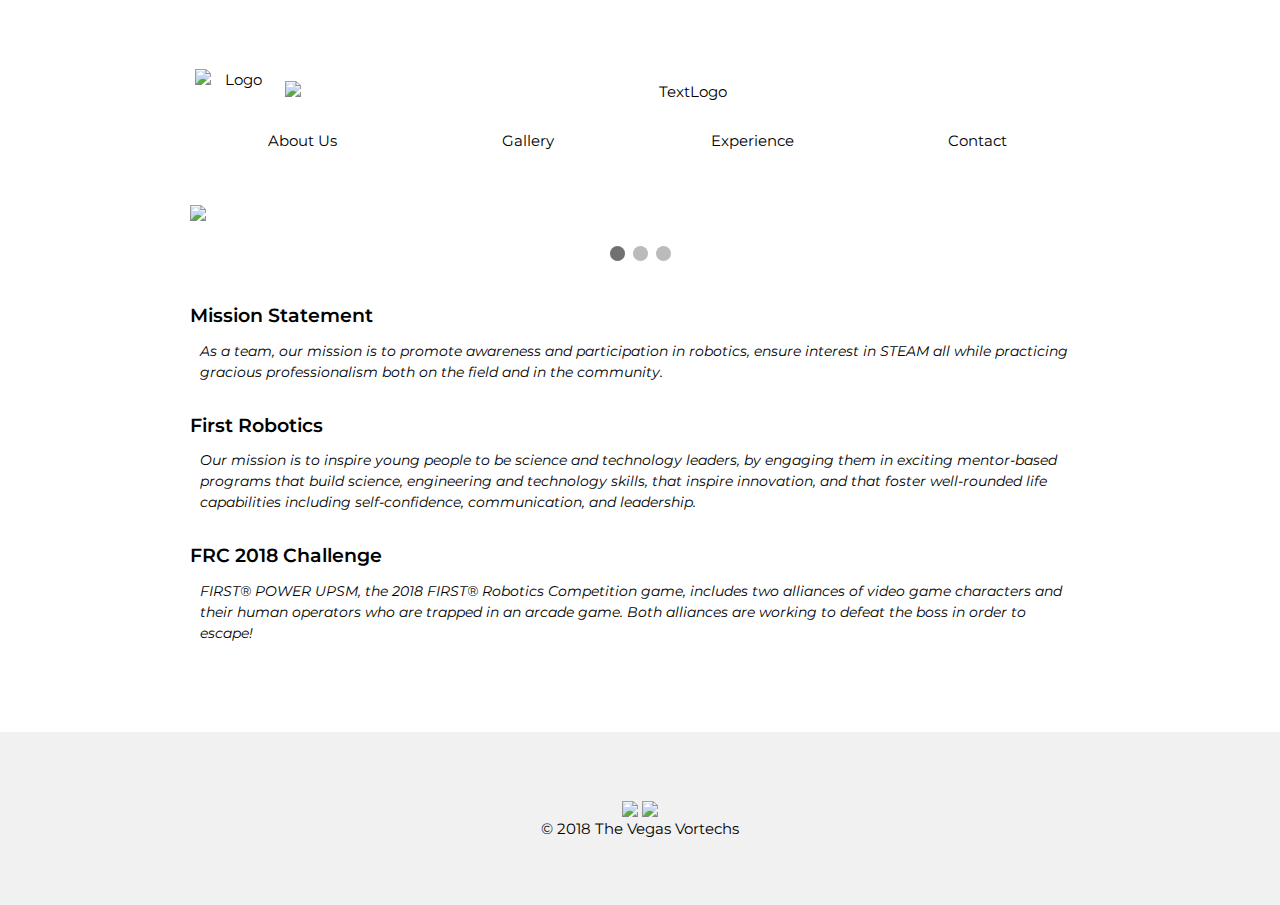
==== index.html @ c932357c "Add files via upload" ====
<!DOCTYPE html>
<html>
<title>Vegas Vortechs</title>
<meta charset="UTF-8">
<meta name="viewport" content="width=device-width, initial-scale=1">
<link href="https://fonts.googleapis.com/css?family=Montserrat:400,500,600,700" rel="stylesheet">
<link rel="stylesheet" href="style.css">
<link rel="shortcut icon" href="favicons.png">
<link rel="stylesheet" href="https://cdnjs.cloudflare.com/ajax/libs/font-awesome/4.7.0/css/font-awesome.min.css">

<style>
body,p,h1,h2,h3,h4,h5,h6 {font-family: "Montserrat", sans-serif}
h3 { font-weight: 600;margin-bottom: 0;}
</style>
<body>
<div class="container padding-64">
<div class="content center images">
    <a href="index.html">
<img class="topimg topimg1" src="images/Logo.png" alt="Logo" style="width: 10%;">
<img class="topimg " src="images/text.png" alt="TextLogo" style="width: 90%;padding: 16.755px 5px;">
    </a>
</div>
<div class="content padding-16">
    <div class="row">
        <div class="column"><a class="nodec" href="about.html"><p class="center barthing">About Us</p></a></div>
        <div class="column"><a class="nodec" href="gallery.html"><p class="center barthing">Gallery</p></a></div>
        <div class="column"><a class="nodec" href="lessons.html"><p class="center barthing">Experience</p></a></div>
        <div class="column"><a class="nodec" href="contact.html"><p class="center barthing">Contact</p></a></div>
    </div>
</div>
<div class="content padding-16">
    <div class="slideshow-container">
        <div class="mySlides fade">
            <img src="images/banner1.jpg" style="width:100%;">
        </div>
        <div class="mySlides fade">
            <img src="images/banner2.jpg" style="width:100%;">
        </div>
        <div class="mySlides fade">
            <img src="images/banner3.jpg" style="width:100%;">
        </div>
    </div>
    <br>
<div style="text-align:center">
    <span class="dot"></span> 
    <span class="dot"></span> 
    <span class="dot"></span> 
</div>
</div> 
<div class="content">
<h3>Mission Statement</h3>
<p class="text">As a team, our mission is to promote awareness and participation in robotics, ensure interest in STEAM all while practicing gracious professionalism both on the field and in the community.</p>
</div>
<div class="content">
<h3>First Robotics</h3>
<p class="text">Our mission is to inspire young people to be science and technology leaders, by engaging them in exciting mentor-based programs that build science, engineering and technology skills, that inspire innovation, and that foster well-rounded life capabilities including self-confidence, communication, and leadership.</p>
</div>
<div class="content">
<h3>FRC 2018 Challenge</h3>
<p class="text">FIRST® POWER UPSM, the 2018 FIRST® Robotics Competition game, includes two alliances of video
game characters and their human operators who are trapped in an arcade game. Both alliances are
working to defeat the boss in order to escape!</p>
</div>

</div>
  <footer class="padding-64 light-grey center" id="footer">
    <div class="">
        <a href="https://www.facebook.com/vegas.vortechs.14 "><img src="images/fb.png" class="media"></a>
        <a href="https://instagram.com/the_vegas_vortechs?utm_source=ig_profile_share&igshid=18ozrs42c6ci4 "><img src="images/ig.png" class="media"></a>
        <p style="font-size: 15px;margin: 0;">© 2018 The Vegas Vortechs</p>
      </div>
  </footer>
</body>
    
    
    
<script>
var slideIndex = 0;
showSlides();

function showSlides() {
    var i;
    var slides = document.getElementsByClassName("mySlides");
    var dots = document.getElementsByClassName("dot");
    for (i = 0; i < slides.length; i++) {
       slides[i].style.display = "none";  
    }
    slideIndex++;
    if (slideIndex > slides.length) {slideIndex = 1}    
    for (i = 0; i < dots.length; i++) {
        dots[i].className = dots[i].className.replace(" active", "");
    }
    slides[slideIndex-1].style.display = "block";  
    dots[slideIndex-1].className += " active";
    setTimeout(showSlides, 4000);
}
    
</script>
    
    
</html>
---- style.css ----
html{box-sizing:border-box}*,*:before,*:after{box-sizing:inherit}
html{-ms-text-size-adjust:100%;-webkit-text-size-adjust:100%}body{margin:0}
body, html {height: 100%}

p {font-size: 16px;}
h3 {font-size: 19px;}

/* My custom CSS */
.column {
    float: left;
    width: 25%;
    padding: 0px;
    height: 100%;
}

.columnsecond {
    float: right;
    width: 90%;
    padding: 25px;
    height: 106.66px;
    overflow: hidden;
}

.row:after {
    content: "";
    display: table;
    clear: both;
    height: auto;
}
.barthing {
    color: black;
    background-color: #fff;
    font-size: 15px;
}

.barthing:hover {
font-weight: bold;
color: white;
background-color: #231f20;
}

.current {
color: white;
background-color: #231f20;
}

.nodec {
      text-decoration:none;
}

.feature {
    width: 300px;
    height: auto;
    float: left;
}

.featureclothes {
    width: 300px;
    height: 280px;
    float: left;
}

.featuretruck {
    width: 450px;
    height: auto;
    float: left;
}

.mySlides {display:none}

/* Slideshow container */

/* The dots/bullets/indicators */
.dot {
  height: 15px;
  width: 15px;
  margin: 0 2px;
  background-color: #bbb;
  border-radius: 50%;
  display: inline-block;
  transition: background-color 0.6s ease;
}

.active {
  background-color: #717171;
}

.thumb {
    height: 200px;
    display: block;
    margin: auto;
}

.thumbboard {
    height: 500px;
    display: block;
    margin: auto;
}

.thumbwheel {
    height: 300px;
    display: block;
    margin: auto;
}

.thumbtruck {
    height: 150px;
    display: block;
    margin: auto;
}

.itemname {
    font-size: 11px;
    color: #000;
}
.itemprice {
    font-size: 11px;
    color: #4f4f4f;
    margin: 0;
}

.desc {
margin: auto;
display: block;
width: 200px;
}
/* W3.CSS 4.06 November 2017 by Jan Egil and Borge Refsnes */
html{box-sizing:border-box}*,*:before,*:after{box-sizing:inherit}
/* Extract from normalize.css by Nicolas Gallagher and Jonathan Neal git.io/normalize */
html{-ms-text-size-adjust:100%;-webkit-text-size-adjust:100%}body{margin:0}
figure,footer{display:block}
a{background-color:transparent;-webkit-text-decoration-skip:objects}
a:active,a:hover{outline-width:0}figure{margin:1em 40px}img{border-style:none}
button,input{font:inherit;margin:0}
button,input{overflow:visible}button{text-transform:none}
button,html [type=button]{-webkit-appearance:button}
button::-moz-focus-inner, [type=button]::-moz-focus-inner{border-style:none;padding:0}
button:-moz-focusring, [type=button]:-moz-focusring{outline:1px dotted ButtonText}
::-webkit-input-placeholder{color:inherit;opacity:0.54}
::-webkit-file-upload-button{-webkit-appearance:button;font:inherit}
/* End extract */
html,body{font-family:Verdana,sans-serif;font-size:15px;line-height:1.5}html{overflow-x:hidden}h2{font-size:30px}h4{font-size:20px}
h2,h4{font-family:"Montserrat",Arial,sans-serif;font-weight:400;margin:10px 0}.wide{letter-spacing:4px}img{margin-bottom:-5px}a{color:inherit}
.button{border:none;display:inline-block;outline:0;vertical-align:middle;overflow:hidden;text-decoration:none;color:inherit;background-color:inherit;text-align:center;cursor:pointer;white-space:nowrap}
button:hover {color: black;}
.button{-webkit-touch-callout:none;-webkit-user-select:none;-khtml-user-select:none;-moz-user-select:none;-ms-user-select:none;user-select:none}
.input{padding:8px;display:block;border:none;border-bottom:1px solid #ccc;width:100%}
.modal{z-index:3;display:none;padding-top:100px;position:fixed;left:0;top:0;width:100%;height:100%;overflow:auto;background-color:rgb(0,0,0);background-color:rgba(0,0,0,0.4)}
.modal-content{margin:auto;background-color:#fff;position:relative;padding:0;outline:0;width:600px}
.container:after,.container:before,.row:after,.row:before,.row-padding:after,.row-padding:before{content:"";display:table;clear:both}
.half{float:left;width:100%}
@media (min-width:601px){.half{width:49.99999%}}
.content{max-width:900px;margin:auto}

@media (max-width:600px){.modal-content{margin:0 10px;width:auto!important}.modal{padding-top:30px}}
@media (max-width:768px){.modal-content{width:500px}.modal{padding-top:50px}}
@media (min-width:993px){.modal-content{width:900px}}
.row-padding,.row-padding>.half{padding:0 8px}
.container{padding:0.01em 16px}
.center{text-align:center!important}
.padding-16{padding-top:16px!important;padding-bottom:16px!important}
.padding-64{padding-top:64px!important;padding-bottom:64px!important}.sidepaddings{padding-left:400px;padding-right:400px;}
.button:hover{color:#fff!important;background-color:#000!important}
/* Colors */
.white{color:#000!important;background-color:#fff!important}
.light-grey{color:#000!important;background-color:#f1f1f1!important}
.dark-grey{color:#fff!important;background-color:#616161!important}


.columnlogo {
    float: left;
    width: 20%;
    padding: 0px;
    height: 100%;
    overflow: hidden;
}

.topimg {
    padding: 5px;
    float: left;
}



.slideshow-container {
}
 
.text {
    margin-top: 0;
    font-style: italic;
    font-size: 14px;
    padding: 10px;
}

.texta {
    margin-top: 0;
    font-style: italic;
    font-size: 14px;
    padding: 10px;
    width: 80%;
    float: right;
}


.media {
    width: 50px;
    opacity: 1;

}
.media:hover {
    width: 50px;
    opacity: 0.7;

}

.aboutuspic {
    width: 100%;
}

.avatar {
    width: 20%;
    float: left;
}

.quote {
    font-style: italic;
    float: right;
    font-size: 14px;
    padding-top: 20px;
    padding-bottom: 20px;

    width: 100%
}


div.gallery img {
    width: 100%;
    height: auto;
}
* {
    box-sizing: border-box;
}

.responsive {
    padding:6px;
    float: left;
    width: 24.99999%;
}

@media only screen and (max-width: 700px) {
    .responsive {
        width: 49.99999%;
    }
}

@media only screen and (max-width: 500px) {
    .responsive {
        width: 100%;
    }
}

.clearfix:after {
    content: "";
    display: table;
    clear: both;
}
.orange {
    color: #a86d3f;
}

.blue {
    color: darkblue;
}
.w3-button{border:none;display:inline-block;padding:8px 16px;vertical-align:middle;overflow:hidden;text-decoration:none;color:inherit;background-color:inherit;text-align:center;cursor:pointer;white-space:nowrap}
.w3-button{-webkit-touch-callout:none;-webkit-user-select:none;-khtml-user-select:none;-moz-user-select:none;-ms-user-select:none;user-select:none}   
.w3-button:disabled{cursor:not-allowed;opacity:0.3}
.w3-button{width:100%;text-align:left;padding:8px 16px}
.w3-button{white-space:normal}
.w3-button:hover{color:#000!important;background-color:#ccc!important}
.w3-input{padding:8px;display:block;border:none;border-bottom:1px solid #ccc;width:100%}
.w3-section,.w3-code{margin-top:16px!important;margin-bottom:16px!important}
img {
  opacity: 1;
  transition: opacity 0.3s;
}

img[data-src] {
  opacity: 0;
}
@media only screen and (max-width: 700px) {
    .topimg {
        padding: 5px;
        float:none;
    }
}
@media only screen and (max-width: 700px) {
    .topimg1 {
 
    }
}
.images {
    height: auto;
}
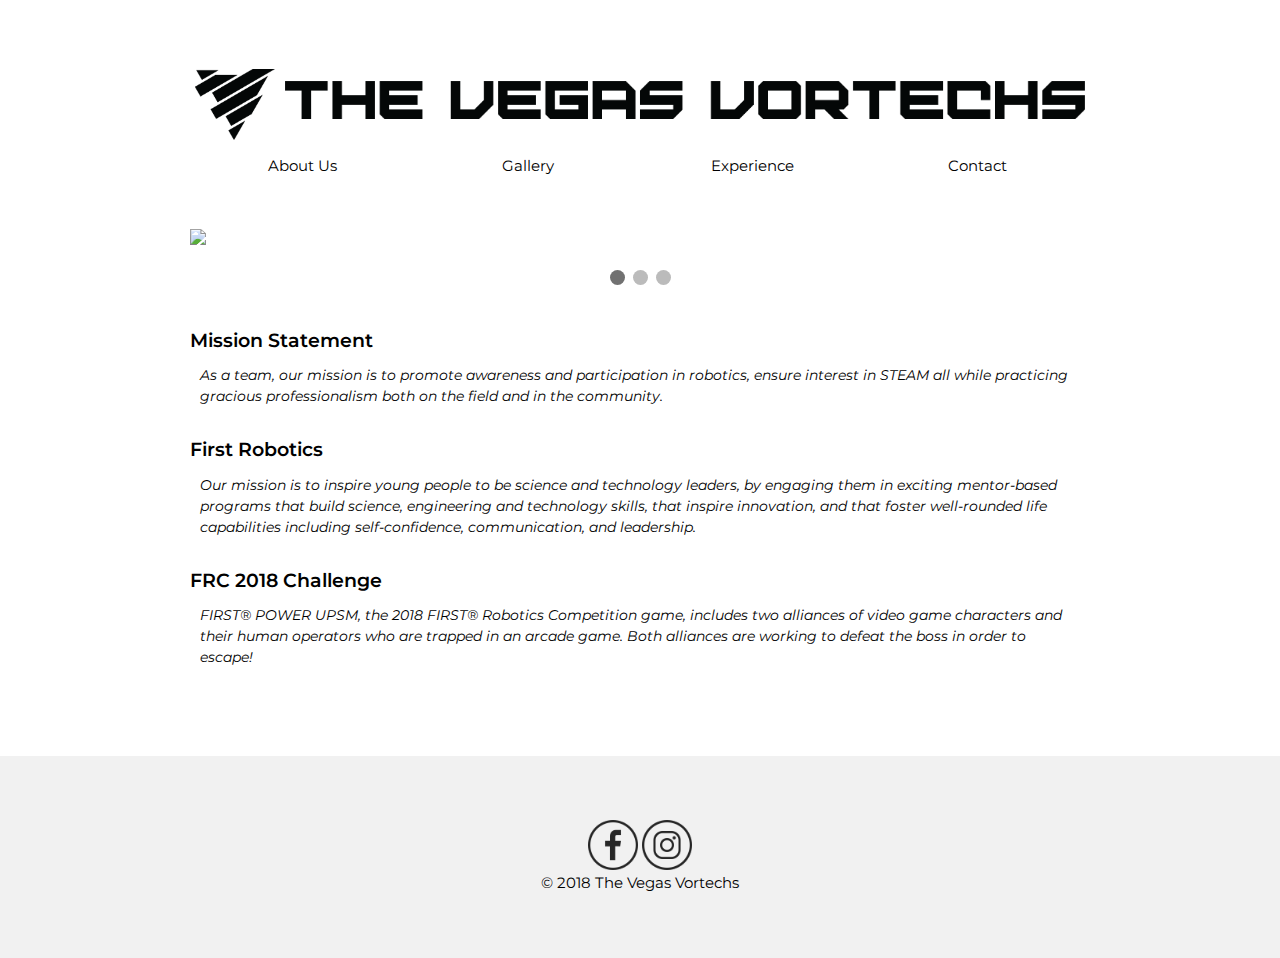
==== commit b16c208b: "Update index.html" ====
--- a/index.html
+++ b/index.html
@@ -31,13 +31,13 @@
 <div class="content padding-16">
     <div class="slideshow-container">
         <div class="mySlides fade">
-            <img src="images/banner1.jpg" style="width:100%;">
+            <img src="images/banner1.JPG" style="width:100%;">
         </div>
         <div class="mySlides fade">
-            <img src="images/banner2.jpg" style="width:100%;">
+            <img src="images/banner2.JPG" style="width:100%;">
         </div>
         <div class="mySlides fade">
-            <img src="images/banner3.jpg" style="width:100%;">
+            <img src="images/banner3.JPG" style="width:100%;">
         </div>
     </div>
     <br>
@@ -98,4 +98,4 @@
 </script>
     
     
-</html>+</html>
